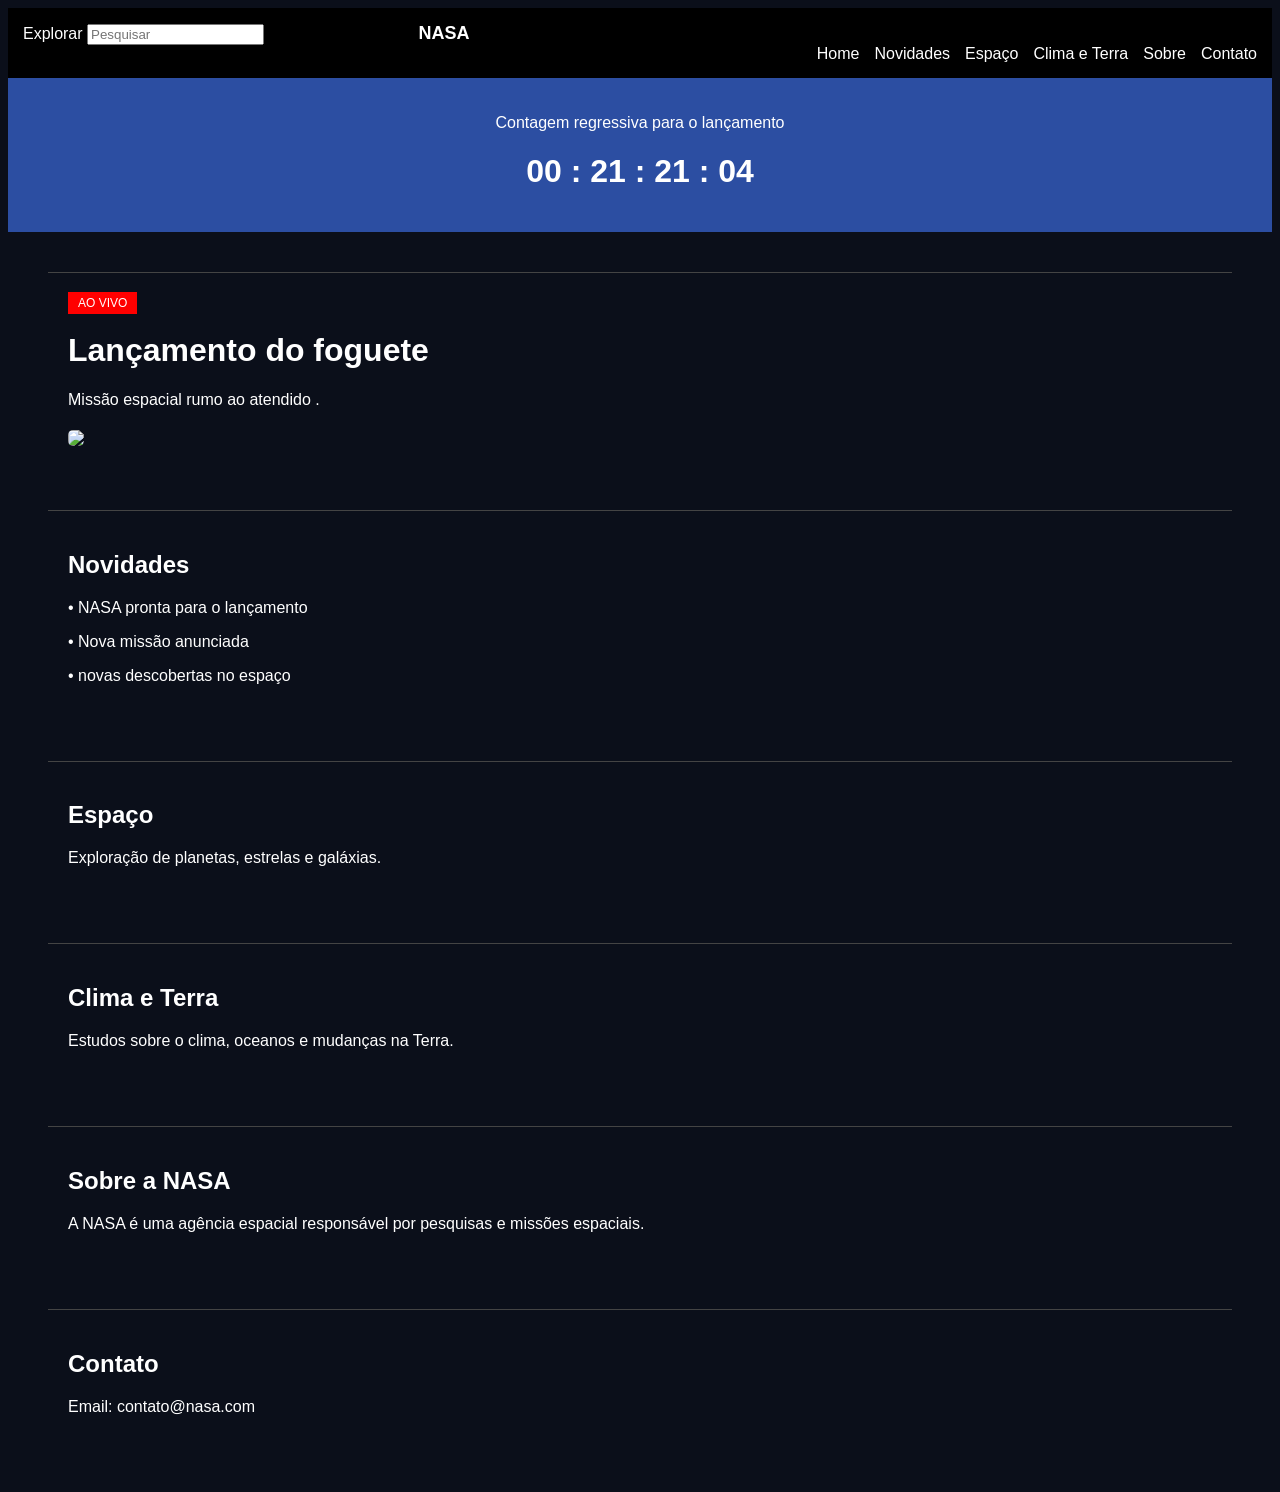
==== site-nasa/index.html @ add0deb8 "site nasa" ====
<!DOCTYPE html>
<html lang="pt-br">
<head>
<meta charset="UTF-8">
<title>NASA</title>
<link rel="stylesheet" href="style.css">
</head>
<body>


<div class="topo">
    <div class="esq">
        <span>Explorar</span>
        <input type="text" placeholder="Pesquisar">
    </div>

    <div class="logo">NASA</div>

    <div class="nav">
        <a href="home">Home</a>
        <a href="novidades">Novidades</a>
        <a href="espaco">Espaço</a>
        <a href="clima">Clima e Terra</a>
        <a href="sobre">Sobre</a>
        <a href="contato">Contato</a>
    </div>
</div>


<div class="azul">
    <p>Contagem regressiva para o lançamento</p>
    <h1>00 : 21 : 21 : 04</h1>
</div>


<div id="home" class="secao">
    <span class="live">AO VIVO</span>
    <h1>Lançamento do foguete </h1>
    <p>Missão espacial rumo ao atendido .</p>

    <img src="https://images-assets.nasa.gov/image/PIA18033/PIA18033~medium.jpg">
</div>


<div id="novidades" class="secao">
    <h2>Novidades</h2>
    <p>• NASA pronta para o lançamento</p>
    <p>• Nova missão anunciada</p>
    <p>• novas descobertas no espaço</p>
</div>


<div id="espaco" class="secao">
    <h2>Espaço</h2>
    <p>Exploração de planetas, estrelas e galáxias.</p>
</div>


<div id="clima" class="secao">
    <h2>Clima e Terra</h2>
    <p>Estudos sobre o clima, oceanos e mudanças na Terra.</p>
</div>


<div id="sobre" class="secao">
    <h2>Sobre a NASA</h2>
    <p>A NASA é uma agência espacial responsável por pesquisas e missões espaciais.</p>
</div>

<div id="contato" class="secao">
    <h2>Contato</h2>
    <p>Email: contato@nasa.com</p>
</div>

</body>
</html>
---- site-nasa/style.css ----
body {
    font-family: Arial;
    background: #0b0f1a;
    color: white;
}


.topo {
    background: black;
    padding: 15px;
}

.esq {
    display: inline-block;
}

.logo {
    display: inline-block;
    margin-left: 150px;
    font-weight: bold;
    font-size: 18px;
}

.nav {
    display: flex;
    justify-content: end;
}

.nav a {
    color: white;
    margin-left: 15px;
    text-decoration: none;
}


.azul {
    background: #2c4ea2;
    text-align: center;
    padding: 20px;
}


.secao {
    margin: 40px;
    padding: 20px;
    border-top: 1px solid #444;
}


.live {
    background: red;
    padding: 4px 10px;
    font-size: 12px;
}

.secao img {
    width: 90%;
    margin-top: 5px;
    border-radius: 5px;
}
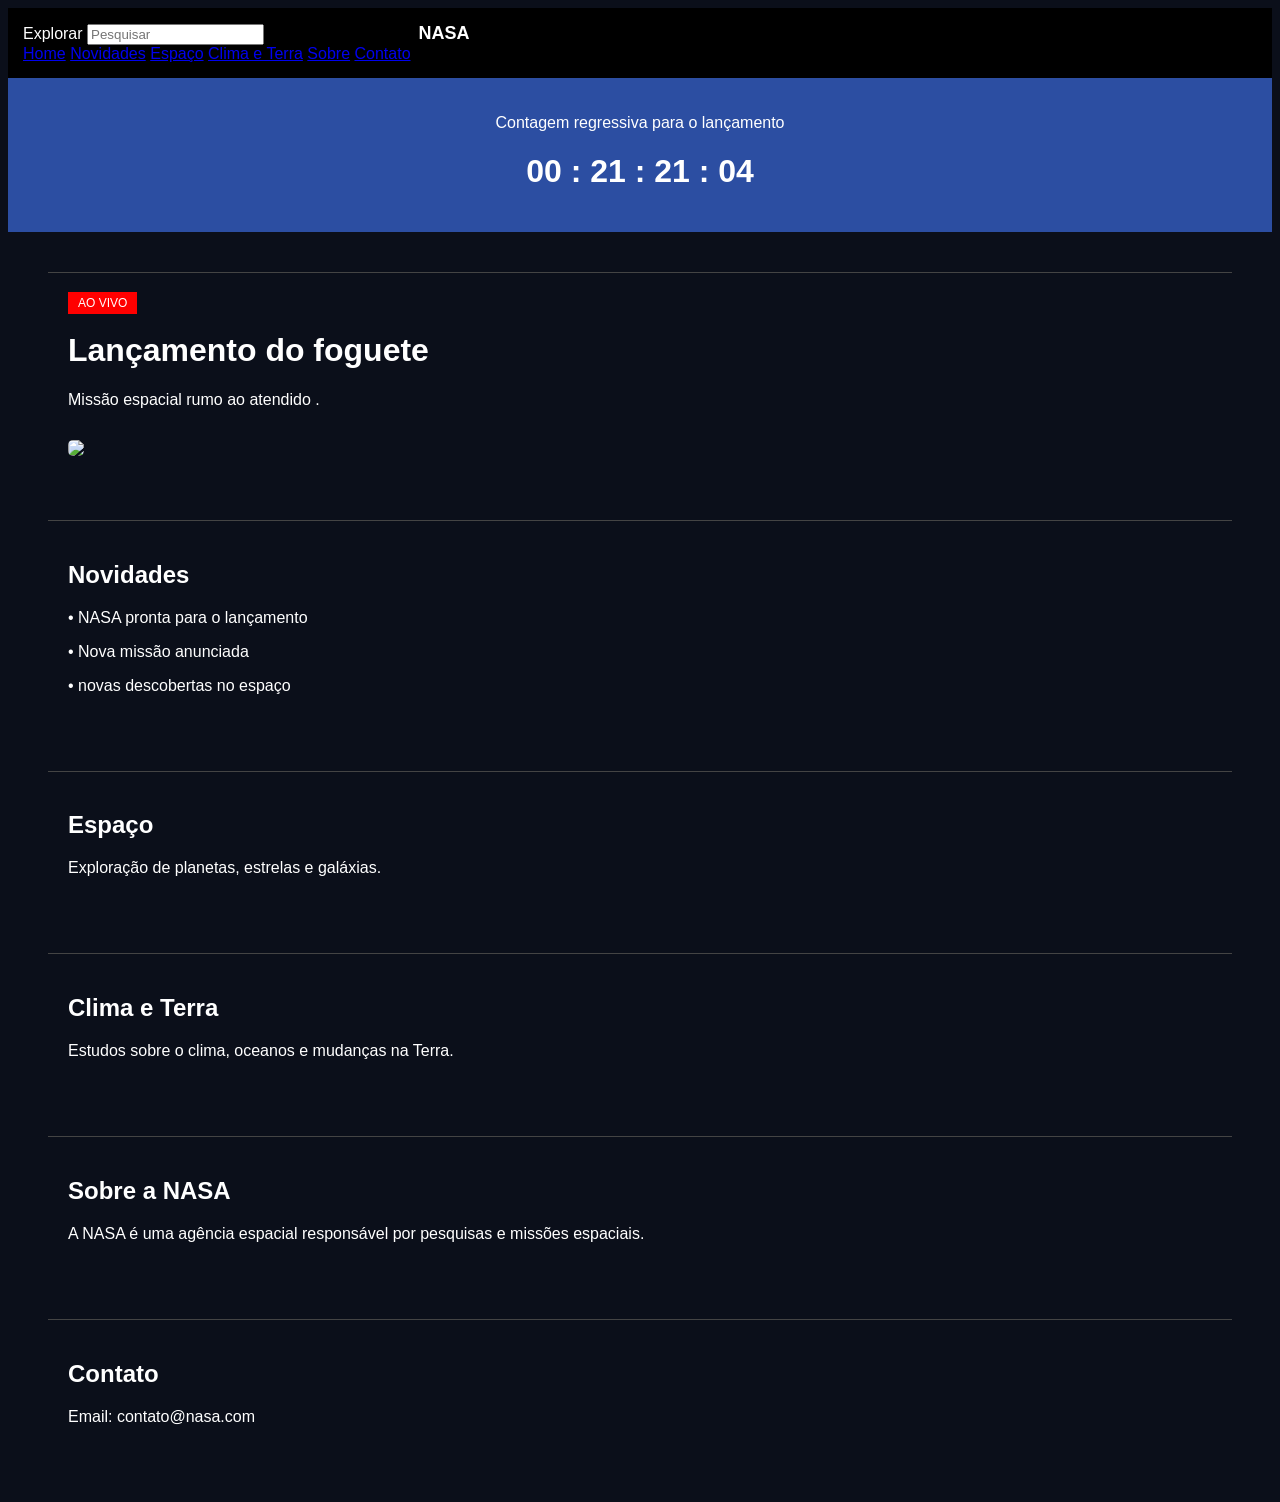
==== commit c2e6f56a: "projeto loja de bicicleta" ====
--- a/site-nasa/index.html
+++ b/site-nasa/index.html
@@ -6,16 +6,16 @@
 <link rel="stylesheet" href="style.css">
 </head>
 <body>
-
-
+ 
+ 
 <div class="topo">
     <div class="esq">
         <span>Explorar</span>
         <input type="text" placeholder="Pesquisar">
     </div>
-
+ 
     <div class="logo">NASA</div>
-
+ 
     <div class="nav">
         <a href="home">Home</a>
         <a href="novidades">Novidades</a>
@@ -25,52 +25,52 @@
         <a href="contato">Contato</a>
     </div>
 </div>
-
-
+ 
+ 
 <div class="azul">
     <p>Contagem regressiva para o lançamento</p>
     <h1>00 : 21 : 21 : 04</h1>
 </div>
-
-
+ 
+ 
 <div id="home" class="secao">
     <span class="live">AO VIVO</span>
     <h1>Lançamento do foguete </h1>
     <p>Missão espacial rumo ao atendido .</p>
-
+ 
     <img src="https://images-assets.nasa.gov/image/PIA18033/PIA18033~medium.jpg">
 </div>
-
-
+ 
+ 
 <div id="novidades" class="secao">
     <h2>Novidades</h2>
     <p>• NASA pronta para o lançamento</p>
     <p>• Nova missão anunciada</p>
     <p>• novas descobertas no espaço</p>
 </div>
-
-
+ 
+ 
 <div id="espaco" class="secao">
     <h2>Espaço</h2>
     <p>Exploração de planetas, estrelas e galáxias.</p>
 </div>
-
-
+ 
+ 
 <div id="clima" class="secao">
     <h2>Clima e Terra</h2>
     <p>Estudos sobre o clima, oceanos e mudanças na Terra.</p>
 </div>
-
-
+ 
+ 
 <div id="sobre" class="secao">
     <h2>Sobre a NASA</h2>
     <p>A NASA é uma agência espacial responsável por pesquisas e missões espaciais.</p>
 </div>
-
+ 
 <div id="contato" class="secao">
     <h2>Contato</h2>
     <p>Email: contato@nasa.com</p>
 </div>
-
+ 
 </body>
 </html>
--- a/site-nasa/style.css
+++ b/site-nasa/style.css
@@ -3,58 +3,57 @@
     background: #0b0f1a;
     color: white;
 }
-
-
+ 
+ 
 .topo {
     background: black;
     padding: 15px;
 }
-
+ 
 .esq {
     display: inline-block;
 }
-
+ 
 .logo {
     display: inline-block;
     margin-left: 150px;
     font-weight: bold;
     font-size: 18px;
 }
-
-.nav {
-    display: flex;
-    justify-content: end;
+ 
+.dir {
+    float: right;
 }
-
-.nav a {
+ 
+.dir a {
     color: white;
     margin-left: 15px;
     text-decoration: none;
 }
-
-
+ 
+ 
 .azul {
     background: #2c4ea2;
     text-align: center;
     padding: 20px;
 }
-
-
+ 
+ 
 .secao {
     margin: 40px;
     padding: 20px;
     border-top: 1px solid #444;
 }
-
-
+ 
+ 
 .live {
     background: red;
     padding: 4px 10px;
     font-size: 12px;
 }
-
+ 
 .secao img {
-    width: 90%;
-    margin-top: 5px;
+    width: 100%;
+    margin-top: 15px;
     border-radius: 5px;
 }
